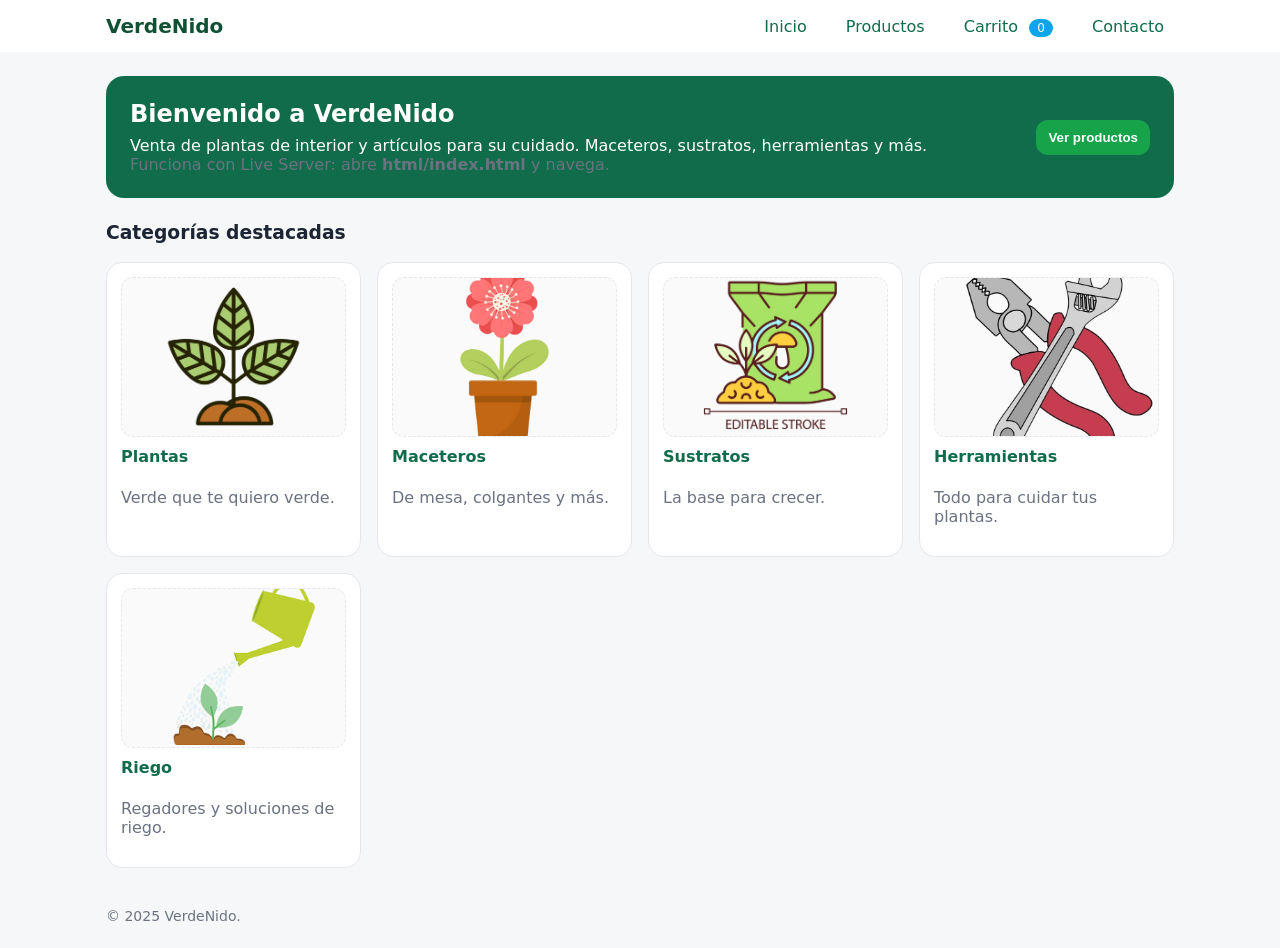
==== html/index.html @ f06adaed "breanch 100% terminado contacto y index" ====
<!--
  VerdeNido · Inicio
  - Header de navegación con contador del carrito (badge).
  - Sección hero y accesos directos a categorías.
  - Live Server: abrir html/index.html para navegar.
-->
<!DOCTYPE html>
<html lang="es">
<head>
  <meta charset="UTF-8" />
  <meta name="viewport" content="width=device-width, initial-scale=1.0"/>
  <title>VerdeNido · Inicio</title>
  


  <link rel="stylesheet" href="../css/style.css">
</head>
<body>
  <!-- Header de navegación: logo + enlaces -->
<header class="shadow">
  <div class="container">
    <h1><a href="../html/index.html">VerdeNido</a></h1>
    <nav>
      <a href="../html/index.html">Inicio</a>
      <a href="../html/producto.html">Productos</a>
      <a href="../html/carrito.html">Carrito <span id="cart-count" class="pill">0</span></a>
      <a href="../html/contactos.html">Contacto</a>
    </nav>
  </div>
</header>

  <main>
    <!-- Sección hero: bienvenida y CTA a Productos -->
    <section class="hero">
      <div>
        <h2>Bienvenido a VerdeNido</h2>
        <p>Venta de plantas de interior y artículos para su cuidado. Maceteros, sustratos, herramientas y más.</p>
        <p class="muted">Funciona con Live Server: abre <b>html/index.html</b> y navega.</p>
      </div>
      <div>
        <a href="./producto.html"><button>Ver productos</button></a>
      </div>
    </section>
    <h3 style="margin-top:24px;">Categorías destacadas</h3>
    <!-- Tarjetas de categorías con query param ?categoria= -->
    <div class="grid">
      <a class="card" href="./producto.html?categoria=Plantas">
        <img src="../images/planta.png" alt="Plantas" />
        <h3>Plantas</h3>
        <p class="muted">Verde que te quiero verde.</p>
      </a>
      <a class="card" href="./producto.html?categoria=Maceteros">
        <img src="../images/macetero.png" alt="Maceteros" />
        <h3>Maceteros</h3>
        <p class="muted">De mesa, colgantes y más.</p>
      </a>
      <a class="card" href="./producto.html?categoria=Sustratos">
        <img src="../images/sustratos.png" alt="Sustratos" />
        <h3>Sustratos</h3>
        <p class="muted">La base para crecer.</p>
      </a>
      <a class="card" href="./producto.html?categoria=Herramientas">
        <img src="../images/herramientas.png" alt="Herramientas" />
        <h3>Herramientas</h3>
        <p class="muted">Todo para cuidar tus plantas.</p>
      </a>
      <a class="card" href="./producto.html?categoria=Riego">
        <img src="../images/riego.png" alt="Riego" />
        <h3>Riego</h3>
        <p class="muted">Regadores y soluciones de riego.</p>
      </a>
    </div>
    <p class="footer">© 2025 VerdeNido.</p>
  </main>
  <!-- Scripts: helpers de carrito para actualizar contador del header -->
  <script src="../js/almacenamiento.js"></script>
  <script>
    actualizarContadorCarrito(document.getElementById('cart-count'));
  </script>
</body>
</html>
---- css/style.css ----
*{box-sizing:border-box}
body{margin:0;font-family:Inter,system-ui,-apple-system,Segoe UI,Roboto,Arial,sans-serif;background:#f6f7f9;color:#1b2533}
a{color:#106c4a;text-decoration:none}
a:hover{text-decoration:underline}
header{background:#ffffff;position:sticky;top:0;z-index:10}
header .container{max-width:1100px;margin:0 auto;display:flex;align-items:center;justify-content:space-between;padding:14px 16px}
header h1{margin:0;font-size:20px}
header h1 a{text-decoration:none;color:#0f5132}
nav a{margin-left:14px;padding:6px 10px;border-radius:10px}
nav a:hover{background:#edf7f2}
.pill{background:#0ea5e9;color:white;border-radius:999px;padding:2px 8px;font-size:12px;margin-left:6px}
main{max-width:1100px;margin:24px auto;padding:0 16px}
.grid{display:grid;grid-template-columns:repeat(auto-fill,minmax(230px,1fr));gap:16px}
.card{background:white;border:1px solid #e5e7eb;border-radius:16px;padding:14px;display:flex;flex-direction:column}
.card img{width:100%;height:160px;object-fit:cover;border-radius:12px;border:1px dashed #e5e7eb;background:#fafafa}
.card h3{margin:10px 0 6px;font-size:16px}
.price{font-weight:700;margin:4px 0 10px}
button{cursor:pointer;border:none;background:#16a34a;color:#fff;padding:10px 12px;border-radius:12px;font-weight:600}
button.secondary{background:#e5e7eb;color:#111827}
button.danger{background:#ef4444}
.bar{display:flex;gap:10px;align-items:center;margin-bottom:16px;flex-wrap:wrap}
select,input[type="search"]{padding:10px 12px;border:1px solid #d1d5db;border-radius:10px;background:white}
table{width:100%;border-collapse:collapse;background:white;border:1px solid #e5e7eb;border-radius:16px;overflow:hidden}
th,td{padding:12px;border-bottom:1px solid #eef2f7;text-align:left}
tfoot td{font-weight:800}
.right{text-align:right}
.muted{color:#6b7280}
.hero{background:#106c4a;color:white;border-radius:18px;padding:24px;display:flex;gap:20px;align-items:center;justify-content:space-between}
.hero h2{margin:0 0 8px}
.hero p{margin:0}
.footer{color:#6b7280;font-size:14px;margin:40px 0 20px}
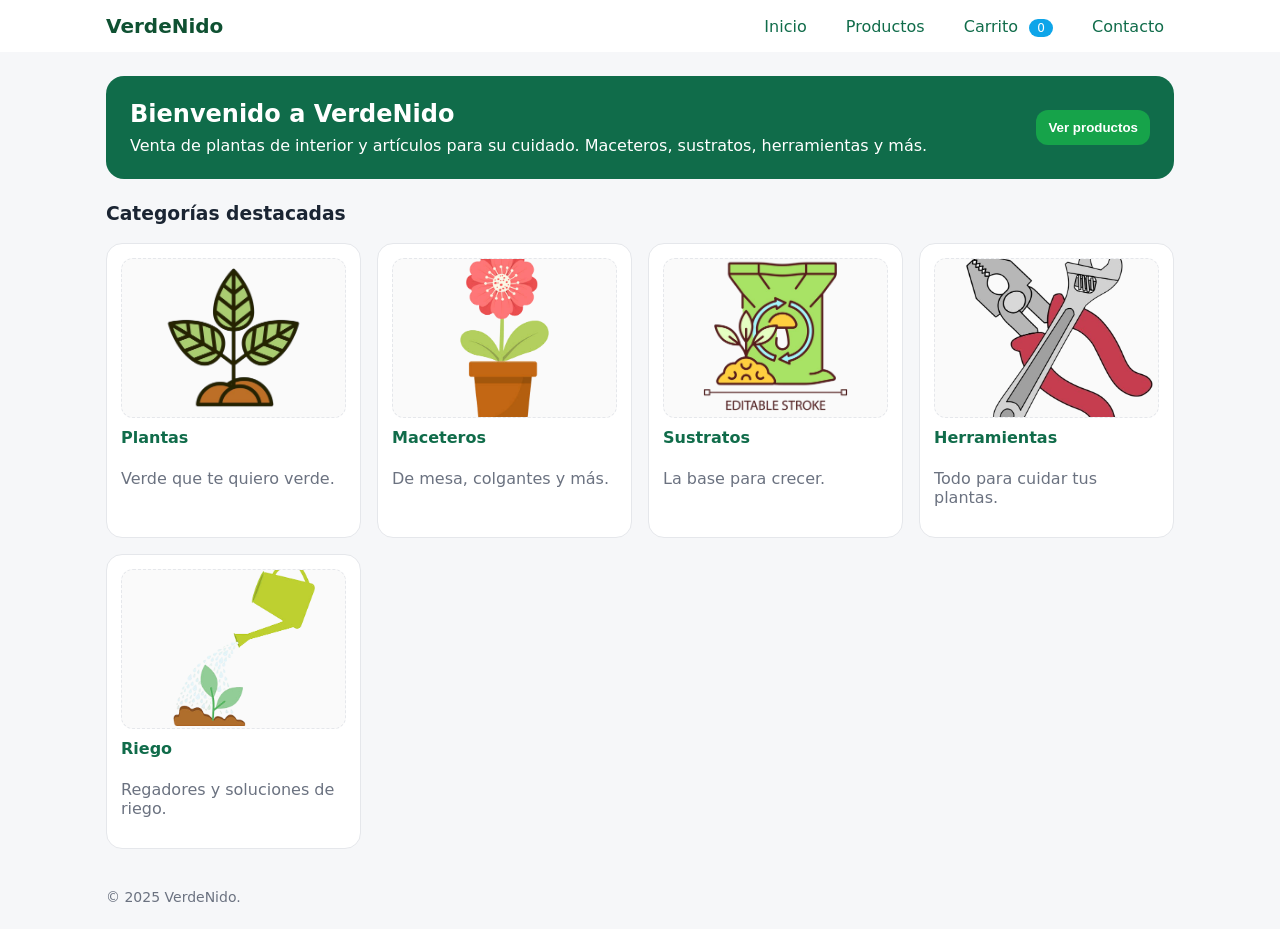
==== commit 3f888b93: "cambio" ====
--- a/html/index.html
+++ b/html/index.html
@@ -35,7 +35,7 @@
       <div>
         <h2>Bienvenido a VerdeNido</h2>
         <p>Venta de plantas de interior y artículos para su cuidado. Maceteros, sustratos, herramientas y más.</p>
-        <p class="muted">Funciona con Live Server: abre <b>html/index.html</b> y navega.</p>
+
       </div>
       <div>
         <a href="./producto.html"><button>Ver productos</button></a>
